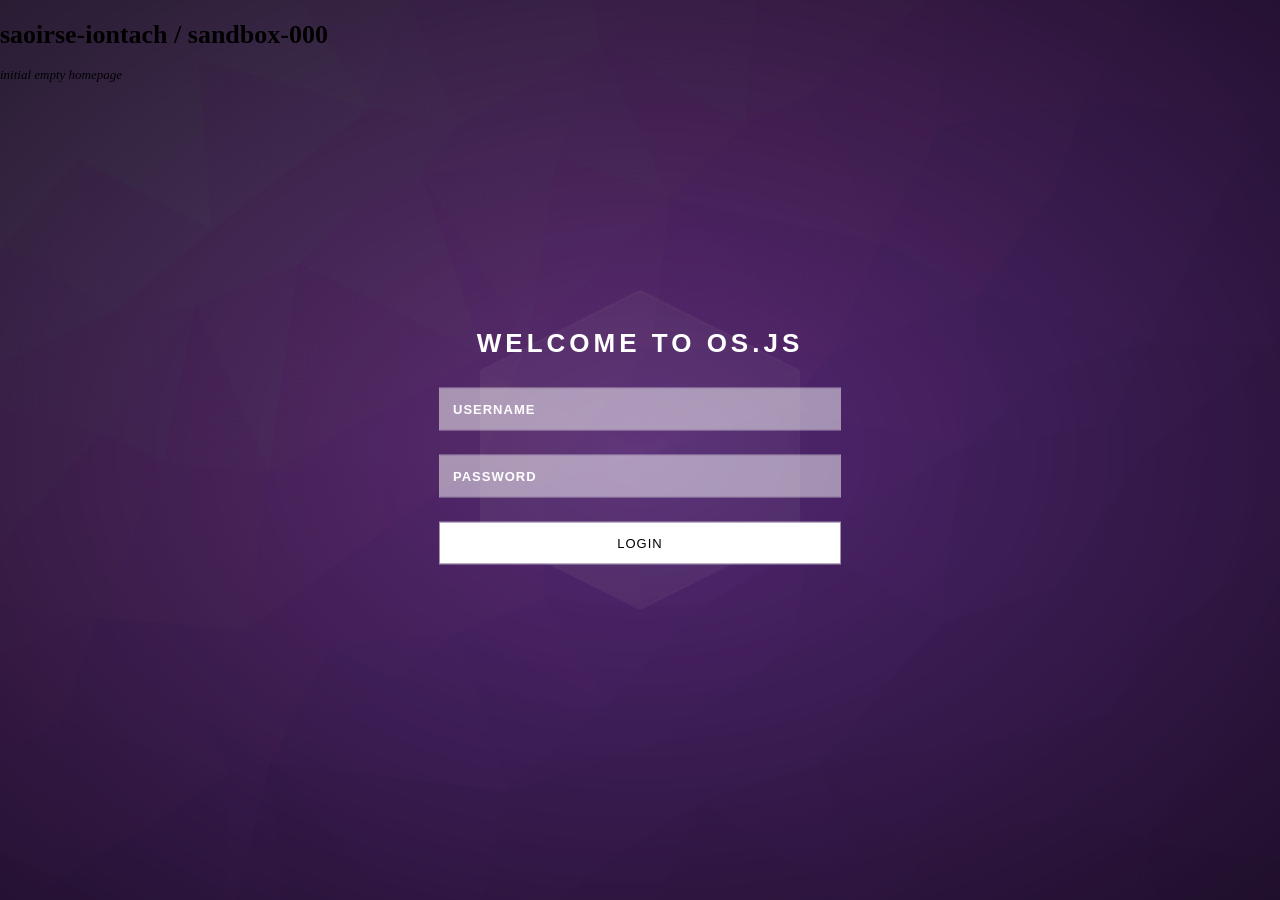
==== index.html @ 9e35e9e3 "osjs copy from https://demo.os-js.org/" ====
<html><head>
  <link href="osjs/vendors~osjs.css" rel="stylesheet">
  <link href="osjs/osjs.css" rel="stylesheet">
  <script type="text/javascript" src="osjs/vendors~osjs.js"></script>
  <script type="text/javascript" src="osjs-bootstrap.js"></script>
</head><body>
  <div style="margin:20px"></div>
  <h1>saoirse-iontach / sandbox-000</h1>
  <em>initial empty homepage</em>
</body></html>
---- osjs/vendors~osjs.css ----
/* roboto-100normal - latin */
@font-face {
  font-family: 'Roboto';
  font-style: normal;
  font-display: swap;
  font-weight: 100;
  src:
    local('Roboto Thin '),
    local('Roboto-Thin'),
    url(fonts/roboto-latin-100.woff2) format('woff2'), /* Super Modern Browsers */
    url(fonts/roboto-latin-100.woff) format('woff'); /* Modern Browsers */
}

/* roboto-100italic - latin */
@font-face {
  font-family: 'Roboto';
  font-style: italic;
  font-display: swap;
  font-weight: 100;
  src:
    local('Roboto Thin italic'),
    local('Roboto-Thinitalic'),
    url(fonts/roboto-latin-100italic.woff2) format('woff2'), /* Super Modern Browsers */
    url(fonts/roboto-latin-100italic.woff) format('woff'); /* Modern Browsers */
}

/* roboto-300normal - latin */
@font-face {
  font-family: 'Roboto';
  font-style: normal;
  font-display: swap;
  font-weight: 300;
  src:
    local('Roboto Light '),
    local('Roboto-Light'),
    url(fonts/roboto-latin-300.woff2) format('woff2'), /* Super Modern Browsers */
    url(fonts/roboto-latin-300.woff) format('woff'); /* Modern Browsers */
}

/* roboto-300italic - latin */
@font-face {
  font-family: 'Roboto';
  font-style: italic;
  font-display: swap;
  font-weight: 300;
  src:
    local('Roboto Light italic'),
    local('Roboto-Lightitalic'),
    url(fonts/roboto-latin-300italic.woff2) format('woff2'), /* Super Modern Browsers */
    url(fonts/roboto-latin-300italic.woff) format('woff'); /* Modern Browsers */
}

/* roboto-400normal - latin */
@font-face {
  font-family: 'Roboto';
  font-style: normal;
  font-display: swap;
  font-weight: 400;
  src:
    local('Roboto Regular '),
    local('Roboto-Regular'),
    url(fonts/roboto-latin-400.woff2) format('woff2'), /* Super Modern Browsers */
    url(fonts/roboto-latin-400.woff) format('woff'); /* Modern Browsers */
}

/* roboto-400italic - latin */
@font-face {
  font-family: 'Roboto';
  font-style: italic;
  font-display: swap;
  font-weight: 400;
  src:
    local('Roboto Regular italic'),
    local('Roboto-Regularitalic'),
    url(fonts/roboto-latin-400italic.woff2) format('woff2'), /* Super Modern Browsers */
    url(fonts/roboto-latin-400italic.woff) format('woff'); /* Modern Browsers */
}

/* roboto-500normal - latin */
@font-face {
  font-family: 'Roboto';
  font-style: normal;
  font-display: swap;
  font-weight: 500;
  src:
    local('Roboto Medium '),
    local('Roboto-Medium'),
    url(fonts/roboto-latin-500.woff2) format('woff2'), /* Super Modern Browsers */
    url(fonts/roboto-latin-500.woff) format('woff'); /* Modern Browsers */
}

/* roboto-500italic - latin */
@font-face {
  font-family: 'Roboto';
  font-style: italic;
  font-display: swap;
  font-weight: 500;
  src:
    local('Roboto Medium italic'),
    local('Roboto-Mediumitalic'),
    url(fonts/roboto-latin-500italic.woff2) format('woff2'), /* Super Modern Browsers */
    url(fonts/roboto-latin-500italic.woff) format('woff'); /* Modern Browsers */
}

/* roboto-700normal - latin */
@font-face {
  font-family: 'Roboto';
  font-style: normal;
  font-display: swap;
  font-weight: 700;
  src:
    local('Roboto Bold '),
    local('Roboto-Bold'),
    url(fonts/roboto-latin-700.woff2) format('woff2'), /* Super Modern Browsers */
    url(fonts/roboto-latin-700.woff) format('woff'); /* Modern Browsers */
}

/* roboto-700italic - latin */
@font-face {
  font-family: 'Roboto';
  font-style: italic;
  font-display: swap;
  font-weight: 700;
  src:
    local('Roboto Bold italic'),
    local('Roboto-Bolditalic'),
    url(fonts/roboto-latin-700italic.woff2) format('woff2'), /* Super Modern Browsers */
    url(fonts/roboto-latin-700italic.woff) format('woff'); /* Modern Browsers */
}

/* roboto-900normal - latin */
@font-face {
  font-family: 'Roboto';
  font-style: normal;
  font-display: swap;
  font-weight: 900;
  src:
    local('Roboto Black '),
    local('Roboto-Black'),
    url(fonts/roboto-latin-900.woff2) format('woff2'), /* Super Modern Browsers */
    url(fonts/roboto-latin-900.woff) format('woff'); /* Modern Browsers */
}

/* roboto-900italic - latin */
@font-face {
  font-family: 'Roboto';
  font-style: italic;
  font-display: swap;
  font-weight: 900;
  src:
    local('Roboto Black italic'),
    local('Roboto-Blackitalic'),
    url(fonts/roboto-latin-900italic.woff2) format('woff2'), /* Super Modern Browsers */
    url(fonts/roboto-latin-900italic.woff) format('woff'); /* Modern Browsers */
}


/*!
 * OS.js - JavaScript Cloud/Web Desktop Platform
 *
 * Copyright (c) 2011-2020, Anders Evenrud <andersevenrud@gmail.com>
 * All rights reserved.
 *
 * Redistribution and use in source and binary forms, with or without
 * modification, are permitted provided that the following conditions are met:
 *
 * 1. Redistributions of source code must retain the above copyright notice, this
 *    list of conditions and the following disclaimer
 * 2. Redistributions in binary form must reproduce the above copyright notice,
 *    this list of conditions and the following disclaimer in the documentation
 *    and/or other materials provided with the distribution
 *
 * THIS SOFTWARE IS PROVIDED BY THE COPYRIGHT HOLDERS AND CONTRIBUTORS "AS IS" AND
 * ANY EXPRESS OR IMPLIED WARRANTIES, INCLUDING, BUT NOT LIMITED TO, THE IMPLIED
 * WARRANTIES OF MERCHANTABILITY AND FITNESS FOR A PARTICULAR PURPOSE ARE
 * DISCLAIMED. IN NO EVENT SHALL THE COPYRIGHT OWNER OR CONTRIBUTORS BE LIABLE FOR
 * ANY DIRECT, INDIRECT, INCIDENTAL, SPECIAL, EXEMPLARY, OR CONSEQUENTIAL DAMAGES
 * (INCLUDING, BUT NOT LIMITED TO, PROCUREMENT OF SUBSTITUTE GOODS OR SERVICES;
 * LOSS OF USE, DATA, OR PROFITS; OR BUSINESS INTERRUPTION) HOWEVER CAUSED AND
 * ON ANY THEORY OF LIABILITY, WHETHER IN CONTRACT, STRICT LIABILITY, OR TORT
 * (INCLUDING NEGLIGENCE OR OTHERWISE) ARISING IN ANY WAY OUT OF THE USE OF THIS
 * SOFTWARE, EVEN IF ADVISED OF THE POSSIBILITY OF SUCH DAMAGE.
 *
 * @author  Anders Evenrud <andersevenrud@gmail.com>
 * @license Simplified BSD License
 */.osjs-root{overflow:hidden;line-height:normal;font-size:13px;width:100%;height:100%;margin:0;padding:0;-webkit-user-select:none;-moz-user-select:none;-ms-user-select:none;user-select:none;background-size:cover;background-position:50% 50%;background-repeat:no-repeat;background-image:url(f4cfc6708cf6bfc17d4b1e775f594ae2.png);position:fixed;top:0;left:0;touch-action:none}.osjs-root[data-dir=rtl]{direction:rtl}.osjs-root input,.osjs-root label,.osjs-root textarea{-webkit-user-select:text;-moz-user-select:text;-ms-user-select:text;user-select:text}.osjs-root[data-mousemove=true] iframe{pointer-events:none}.osjs-boot-splash{position:absolute;top:50%;left:50%;transform:translate(-50%,-50%);z-index:9999999999;background-color:#000;color:#fff;font-size:120%;font-family:sans-serif;padding:1em;text-align:center}.osjs-contents{position:absolute;top:0;left:0;right:0;bottom:0;z-index:10}.osjs-window-behavior-lofi{position:absolute;border:2px solid #000}.osjs-window-resize{z-index:10;position:absolute;min-width:1em;min-height:1em}.osjs-window-resize[data-direction^=n]{top:-.5em}.osjs-window-resize[data-direction^=s]{bottom:-.5em}.osjs-window-resize[data-direction$=w]{left:-.5em}.osjs-window-resize[data-direction$=e]{right:-.5em}.osjs-window-resize[data-direction=nw]{cursor:nw-resize}.osjs-window-resize[data-direction=sw]{cursor:sw-resize}.osjs-window-resize[data-direction=ne]{cursor:ne-resize}.osjs-window-resize[data-direction=se]{cursor:se-resize}.osjs-window-resize[data-direction=n]{cursor:n-resize}.osjs-window-resize[data-direction=s]{cursor:s-resize}.osjs-window-resize[data-direction=w]{cursor:w-resize}.osjs-window-resize[data-direction=e]{cursor:e-resize}.osjs-window-resize[data-direction=n],.osjs-window-resize[data-direction=s]{left:.5em;right:.5em}.osjs-window-resize[data-direction=e],.osjs-window-resize[data-direction=w]{top:.5em;bottom:.5em}.osjs-window-inner{position:relative;z-index:1;display:flex;height:100%;width:100%;flex-direction:column}.osjs-window-header{display:flex;position:relative;box-sizing:border-box;flex:0 0;min-height:2.2em}.osjs-window-header>div{height:100%}.osjs-window-icon>div{width:1em;height:1em;background:url(881c86876af63b732063d7bdd51bb226.png) no-repeat 50% 50%;background-size:cover;cursor:pointer}.osjs-window-title{flex-grow:1;overflow:hidden;text-overflow:ellipsis;white-space:nowrap;pointer-events:none}.osjs-window-button{cursor:pointer;min-width:1em;position:relative;flex-basis:1em}.osjs-window-button *{pointer-events:none}.osjs-window-button>div{width:1em;height:1em}.osjs-window-button:not(:last-child){margin-right:.25em}.osjs-root[data-dir=rtl] .osjs-window-button:not(:last-child){margin-right:0;margin-left:.25em}.osjs-window-content{box-sizing:border-box;position:relative;z-index:1;overflow:hidden;width:100%;height:100%;max-width:100%;flex:1 1;user-select:auto}.osjs-window{position:absolute;box-sizing:border-box;user-select:none;visibility:visible;touch-action:none;-webkit-transform:translateZ(0);-moz-transform:translateZ(0);transform:translateZ(0);-webkit-backface-visibility:hidden;-moz-backface-visibility:hidden;backface-visibility:hidden;-webkit-perspective:1000;-moz-perspective:1000;perspective:1000}.osjs-window:after{content:"";position:absolute;top:0;left:0;right:0;bottom:0;z-index:9999999999;display:none}.osjs-window[data-maximized=true]{top:0!important;left:0!important;width:100%!important;height:100%!important}.osjs-window[data-maximized=true] .osjs-window-resize{cursor:inherit!important}.osjs-window[data-minimized=true]{display:none;visibility:hidden}.osjs-window[data-focused=false] iframe{pointer-events:none}.osjs-window[data-moving=true],.osjs-window[data-resizing=true]{cursor:move}.osjs-window[data-loading=true]:after{display:block}.osjs-window.osjs__drop{outline:2px solid #000}.osjs-window[data-closable=false] .osjs-window-button[data-action=close],.osjs-window[data-maximizable=false] .osjs-window-button[data-action=maximize],.osjs-window[data-minimizable=false] .osjs-window-button[data-action=minimize],.osjs-window[data-resizable=false] .osjs-window-resize{display:none}.osjs-root[data-window-action=true] .osjs-window *{pointer-events:none}.osjs-root[data-mobile=true] .osjs-window{top:0!important;left:0!important;width:100%!important;height:100%!important;opacity:1}.osjs-root[data-mobile=true] .osjs-window .osjs-window-button[data-action=maximize]{display:none}.osjs-notifications{position:absolute;top:0;right:0;pointer-events:none;box-sizing:border-box;padding:1em;z-index:16777272;overflow:visible}.osjs-notification{padding:1em;box-sizing:border-box;pointer-events:all;min-width:200px;margin-bottom:1em}.osjs-notification-wrapper{background-size:3em;background-repeat:no-repeat}.osjs-notification-wrapper[data-has-icon=true]{padding-left:4em}.osjs-root.login:after{position:absolute;top:0;bottom:0;right:0;left:0;content:"";z-index:1000;background:radial-gradient(ellipse at center,rgba(0,0,0,.2) 0,rgba(0,0,0,.65) 100%)}.osjs-login{position:absolute;top:50%;left:50%;z-index:99999;transform:translate(-50%,-50%);display:flex}.osjs-login .osjs-login-field{position:relative}.osjs-login button,.osjs-login input,.osjs-login select{padding:.5em;display:block;width:100%;border-radius:0;border:0;font-family:inherit;font-size:inherit;color:inherit;box-sizing:border-box}.osjs-login button,.osjs-login input[type=submit]{cursor:pointer}#osjs-login{font-family:Roboto,sans-serif;max-width:400px;width:80%}#osjs-login .osjs-login-header{text-align:center;font-weight:300;font-weight:700;font-size:2em;text-transform:uppercase;color:#fff;letter-spacing:4px;line-height:1.5}#osjs-login .osjs-login-logo{min-width:1em;min-height:1em;height:100%;width:100%;background-size:contain;background-repeat:no-repeat;background-position:50%}#osjs-login .osjs-login-logo[data-position=bottom],#osjs-login .osjs-login-logo[data-position=middle],#osjs-login .osjs-login-logo[data-position=top]{min-height:4em}#osjs-login .osjs-login-logo[data-position=left],#osjs-login .osjs-login-logo[data-position=right]{min-width:4em}#osjs-login .osjs-login-logo[data-position=bottom]{margin-top:2em}#osjs-login>div[data-position=left]{margin-right:2em}#osjs-login>div[data-position=right]{margin-left:2em}#osjs-login .osjs-login-content{width:100%;display:flex;flex-direction:column}#osjs-login .osjs-login-field{margin-top:2em}#osjs-login .osjs-login-field-select{position:relative}#osjs-login .osjs-login-field-select:after{content:"↴";position:absolute;top:50%;right:.5em;transform:translate(-50%,-50%);color:#fff}#osjs-login .osjs-login-error{background:rgba(255,0,0,.8);color:#fff;text-align:center;text-decoration:uppercase;padding:1em;margin-top:2em}#osjs-login .osjs-login-stamp{margin-top:2em;font-size:80%;text-align:right;color:hsla(0,0%,100%,.5)}#osjs-login input{outline:1px solid hsla(0,0%,100%,.5)}#osjs-login input:active,#osjs-login input:focus{box-shadow:0 0 .5em hsla(0,0%,100%,.8)}#osjs-login button,#osjs-login input[type=submit]{padding:1em;background-color:#fff;letter-spacing:1px;text-transform:uppercase}#osjs-login input[type=password],#osjs-login input[type=text],#osjs-login select{padding:1em;background:hsla(0,0%,100%,.5);color:#fff;letter-spacing:1px}#osjs-login select{-webkit-appearance:none;-moz-appearance:none;appearance:none}#osjs-login select option{color:#000}#osjs-login ::-webkit-input-placeholder{color:#fff;text-transform:uppercase;font-family:inherit;font-weight:700}#osjs-login ::-moz-placeholder{color:#fff;text-transform:uppercase;font-family:inherit;font-weight:700}#osjs-login :-ms-input-placeholder{color:#fff;text-transform:uppercase;font-family:inherit;font-weight:700}#osjs-login :-moz-placeholder{color:#fff;text-transform:uppercase;font-family:inherit;font-weight:700}.osjs-search{position:absolute;top:50%;left:50%;z-index:1000000000000000100;width:0;height:0;overflow:visible}.osjs-search-container{position:relative;display:flex;flex-direction:column;width:50vw;max-height:80vh;transform:translate(-50%,-50%)}.osjs-search-input{display:block;width:100%;box-sizing:border-box;padding:1em}.osjs-search-message{padding:1em}.osjs-search-results{margin:0;padding:0;list-style-type:none;overflow-x:hidden;overflow-y:scroll}.osjs-search-result{padding:0;margin:1em;display:flex;align-items:center;cursor:pointer}.osjs-search-result img{margin-right:1em}.osjs-desktop-iconview{position:absolute;top:0;right:0;bottom:0;left:0}.osjs-desktop-iconview__wrapper{position:absolute;top:1em;left:1em;width:calc(100% - 2em);height:calc(100% - 2em)}.osjs-desktop-iconview__entry{vertical-align:top;display:inline-block;position:relative;z-index:0;text-align:center;overflow:hidden;margin:.5em;width:5em;height:6.5em}.osjs-desktop-iconview__entry__inner{width:100%;min-height:100%}.osjs-desktop-iconview__entry__icon{flex-grow:1;height:4.5em;width:100%;padding:.5em;box-sizing:border-box;position:relative}.osjs-desktop-iconview__entry__icon__shortcut{width:1em;position:absolute;bottom:0;right:0}.osjs-desktop-iconview__entry__icon__icon{width:100%}.osjs-desktop-iconview__entry__label{height:1rem;width:100%;box-sizing:border-box;overflow:hidden;text-align:center;word-break:break-all;text-overflow:ellipsis}.osjs-desktop-iconview__entry--selected{z-index:1;overflow:visible}.osjs-desktop-iconview__entry--selected .osjs-desktop-iconview__entry__icon{background-color:rgba(0,0,200,.9)}.osjs-desktop-iconview__entry--selected .osjs-desktop-iconview__entry__label{padding:0 .5em .5em;background-color:rgba(0,0,200,.9);color:#fff;overflow:visible;height:auto;overflow-wrap:break-word}
/*!
 * OS.js - JavaScript Cloud/Web Desktop Platform
 *
 * Copyright (c) 2011-2020, Anders Evenrud <andersevenrud@gmail.com>
 * All rights reserved.
 *
 * Redistribution and use in source and binary forms, with or without
 * modification, are permitted provided that the following conditions are met:
 *
 * 1. Redistributions of source code must retain the above copyright notice, this
 *    list of conditions and the following disclaimer
 * 2. Redistributions in binary form must reproduce the above copyright notice,
 *    this list of conditions and the following disclaimer in the documentation
 *    and/or other materials provided with the distribution
 *
 * THIS SOFTWARE IS PROVIDED BY THE COPYRIGHT HOLDERS AND CONTRIBUTORS "AS IS" AND
 * ANY EXPRESS OR IMPLIED WARRANTIES, INCLUDING, BUT NOT LIMITED TO, THE IMPLIED
 * WARRANTIES OF MERCHANTABILITY AND FITNESS FOR A PARTICULAR PURPOSE ARE
 * DISCLAIMED. IN NO EVENT SHALL THE COPYRIGHT OWNER OR CONTRIBUTORS BE LIABLE FOR
 * ANY DIRECT, INDIRECT, INCIDENTAL, SPECIAL, EXEMPLARY, OR CONSEQUENTIAL DAMAGES
 * (INCLUDING, BUT NOT LIMITED TO, PROCUREMENT OF SUBSTITUTE GOODS OR SERVICES;
 * LOSS OF USE, DATA, OR PROFITS; OR BUSINESS INTERRUPTION) HOWEVER CAUSED AND
 * ON ANY THEORY OF LIABILITY, WHETHER IN CONTRACT, STRICT LIABILITY, OR TORT
 * (INCLUDING NEGLIGENCE OR OTHERWISE) ARISING IN ANY WAY OUT OF THE USE OF THIS
 * SOFTWARE, EVEN IF ADVISED OF THE POSSIBILITY OF SUCH DAMAGE.
 *
 * @author  Anders Evenrud <andersevenrud@gmail.com>
 * @licence Simplified BSD License
 */.osjs-gui{display:flex;position:relative;min-width:1em;min-height:1em;box-sizing:border-box}.osjs-window-content>.osjs-gui-box:only-child{position:absolute;top:0;left:0;right:0;bottom:0}.osjs-gui-horizontal{flex-direction:column}.osjs-gui-vertical{flex-direction:row}.osjs-icon{background-repeat:no-repeat;background-position:50% 50%;background-color:transparent;background-size:100%;min-width:1rem;min-height:1rem;display:inline-block;vertical-align:middle}.osjs-gui-box{display:flex;overflow:hidden}.osjs-gui-box>.osjs-gui-menubar,.osjs-gui-box>.osjs-gui-statusbar,.osjs-gui-box>.osjs-gui-toolbar{flex-shrink:0}.osjs-gui-box-container,.osjs-gui-box>.osjs-gui{margin:.5em;flex-shrink:0}.osjs-gui-button>button{cursor:pointer;display:block;margin:0;padding:.5em;outline:0 none;width:100%;height:100%;overflow:hidden;border:0;background:transparent;box-sizing:border-box;font-family:inherit;font-size:inherit;white-space:nowrap}.osjs-gui-button>button::-moz-focus-inner{border:0;padding:0}.osjs-gui-button>button>.osjs-icon+.osjs-label{margin-left:.5em}.osjs-gui-button>button>span{vertical-align:middle}.osjs-gui-field{position:relative}.osjs-gui-field input,.osjs-gui-field select,.osjs-gui-field textarea{display:block;width:100%;height:100%;outline:none;padding:.5em;margin:0;background:transparent;border:0;box-sizing:border-box;resize:none;font-family:inherit;font-size:inherit;border-radius:0}.osjs-gui-textarea-field{flex-direction:column}.osjs-gui-textarea-field>textarea{flex-grow:1}.osjs-gui-select-field>div{position:relative;flex-basis:100%}.osjs-gui-select-field>div>select{-webkit-appearance:none;-moz-appearance:none;appearance:none}.osjs-gui-select-field>div:after{content:"↴";position:absolute;top:50%;transform:translateY(-50%);display:inline-block;width:1em;height:1em;right:.5em}.osjs-gui-toggle-field>label{position:relative;user-select:none!important;display:flex}.osjs-gui-toggle-field>label>input{display:block;position:absolute;visibility:hidden;top:0;left:0;width:100%;height:100%;-webkit-appearance:none;-moz-appearance:none;appearance:none}.osjs-gui-toggle-field>label>input:checked+span:after{display:block}.osjs-gui-toggle-field>label>.osjs-toggle-input{position:relative;display:inline-block;width:1em;height:1em}.osjs-gui-toggle-field>label>.osjs-toggle-input:after,.osjs-gui-toggle-field>label>.osjs-toggle-input:before{content:"";position:absolute;width:1em;height:1em;box-sizing:border-box}.osjs-gui-toggle-field>label>.osjs-toggle-input:before{z-index:10}.osjs-gui-toggle-field>label>.osjs-toggle-input:after{content:"❌";display:none;font-size:80%;top:50%;left:50%;transform:translate(-50%,-50%);z-index:20}.osjs-gui-toggle-field>label>.osjs-toggle-label{display:block;flex-grow:1;position:relative;padding-left:.5em}.osjs-gui-field-label{display:flex;flex-wrap:nowrap;justify-content:left}.osjs-gui-field-label>label{display:block}.osjs-gui-field-label>.osjs-gui{margin:0}.osjs-gui-field-label.osjs-gui-field-label-on-top{flex-direction:column}.osjs-gui-field-label.osjs-gui-field-label-on-top>label{margin-bottom:.5em}.osjs-gui-field-label.osjs-gui-field-label-on-bottom{flex-direction:column-reverse}.osjs-gui-field-label.osjs-gui-field-label-on-bottom>label{margin-top:.5em}.osjs-gui-field-label.osjs-gui-field-label-on-left{flex-direction:row;align-items:center}.osjs-gui-field-label.osjs-gui-field-label-on-left>label{margin-right:.5em}.osjs-gui-field-label.osjs-gui-field-label-on-left>.osjs-gui{flex:1 1}.osjs-root[data-dir=rtl] .osjs-gui-select-field>div:after{right:auto;left:.5em}.osjs-gui-list-view{overflow:hidden}.osjs-gui-list-view .osjs-icon{margin-right:.5em}.osjs-gui-list-view-wrapper{min-height:4em;display:flex;flex-basis:100%;overflow:auto;align-items:flex-start;position:relative}.osjs-gui-list-view-pane{min-width:1em;min-height:1em;position:relative;flex:1 1}.osjs-gui-list-view-pane:last-child{flex-grow:1}.osjs-gui-list-view-cell,.osjs-gui-list-view-header{position:relative;padding:.5em;flex-shrink:0;z-index:1;min-height:1em;display:flex}.osjs-gui-list-view-cell>span,.osjs-gui-list-view-header>span{min-height:1rem;text-overflow:ellipsis;white-space:nowrap;overflow:hidden;flex:1 1;line-height:1}.osjs-gui-list-view-header{z-index:10;position:sticky;top:0}.osjs-root[data-dir=rtl] .osjs-gui-list-view .osjs-icon{margin-right:0;margin-left:.5em}.osjs-gui-icon-view-wrapper{flex-basis:100%;flex-wrap:wrap;overflow:auto}.osjs-gui-icon-view-entry{position:relative;display:inline-block;width:6em;height:7em;text-align:center;overflow:visible;z-index:1}.osjs-gui-icon-view-entry.osjs__active{z-index:2}.osjs-gui-icon-view-entry.osjs__active .osjs__label{overflow:visible!important;height:auto!important}.osjs-gui-icon-view-entry *{pointer-events:none}.osjs-gui-icon-view-entry>.osjs__container{box-sizing:border-box;position:absolute;top:0;left:0;width:100%;height:100%}.osjs-gui-icon-view-entry>.osjs__container>.osjs__image{padding:.5em}.osjs-gui-icon-view-entry>.osjs__container>.osjs__image>.osjs-icon{width:3em;height:3em}.osjs-gui-icon-view-entry>.osjs__container>.osjs__label{padding:.5em;height:2em;line-height:1.2;overflow:hidden;word-break:break-all}.osjs-gui-icon-view-entry>.osjs__container>.osjs__label>span,.osjs-gui-image{display:block}.osjs-gui-video{display:block;background-color:#000;flex-basis:100%}.osjs-gui-video>video{background-color:#000;width:100%;height:100%}.osjs-gui-menubar{margin:0!important}.osjs-gui-menubar>div{box-sizing:border-box}.osjs-gui-menubar>div>span{margin:.5em;display:block;pointer-events:none}.osjs-gui-menu{position:absolute;z-index:9999999999}.osjs-gui-menu ul{list-style-type:none}.osjs-gui-menu ul,.osjs-gui-menu ul>li{margin:0;padding:0}.osjs-gui-menu ul>li>div{position:relative;cursor:pointer}.osjs-gui-menu ul>li>div>ul{display:none;position:absolute;z-index:10;left:100%;top:0}.osjs-gui-menu ul>li>div>ul.clamp-right{left:auto;right:100%}.osjs-gui-menu ul>li>div:hover>ul{display:block}.osjs-gui-menu-separator{height:1px;display:block;padding:.5em;box-sizing:border-box}.osjs-gui-menu-separator:after{content:"";display:block;background:hsla(0,0%,100%,.5);height:1px}.osjs-gui-menu-label{display:flex;padding:.5em 1.5em .5em .5em;box-sizing:border-box;position:relative;pointer-events:none;white-space:nowrap;min-height:1rem;align-items:center}.osjs-gui-menu-label>.osjs-gui-menu-checkbox,.osjs-gui-menu-label>.osjs-icon{margin-right:.5em}.osjs-gui-menu-label>.osjs-gui-menu-checkbox:after{left:50%;top:50%;transform:translate(-50%,-50%);content:"✓";text-align:center;display:none}.osjs-gui-menu-label>.osjs-gui-menu-checkbox.active:after{display:inline}.osjs-gui-menu-container[data-has-children]>.osjs-gui-menu-label:after{content:"▶";position:absolute;right:.5em;top:50%;transform:translateY(-50%)}.osjs-root[data-dir=rtl] .osjs-gui-menu-label{padding-right:.5em;padding-left:1.5em}.osjs-root[data-dir=rtl] .osjs-gui-menu-label>.osjs-gui-menu-checkbox,.osjs-root[data-dir=rtl] .osjs-gui-menu-label>.osjs-icon{margin-right:0;margin-left:.5em}.osjs-root[data-dir=rtl] .osjs-gui-menu-container[data-has-children]>.osjs-gui-menu-label:after{right:auto;left:.5em}.osjs-gui-panes{height:100%;overflow:hidden;position:relative}.osjs-gui-panes-inner{position:absolute;top:0;left:0;right:0;bottom:0;display:flex}.osjs-gui-panes-inner.osjs-gui-vertical>.osjs-gui-panes-pane>.osjs-gui{width:100%}.osjs-gui-panes-inner.osjs-gui-vertical>.osjs-gui-panes-spacer{height:100%;width:.5em;min-width:.5em;cursor:ew-resize}.osjs-gui-panes-inner.osjs-gui-horizontal>.osjs-gui-panes-pane>.osjs-gui{height:100%}.osjs-gui-panes-inner.osjs-gui-horizontal>.osjs-gui-panes-spacer{width:100%;height:.5em;min-height:.5em;cursor:ns-resize}.osjs-gui-panes-pane{position:relative;margin:.5em;box-sizing:border-box;overflow:hidden;display:flex}.osjs-gui-panes-pane:last-of-type{flex-grow:1}.osjs-gui-progressbar-wrapper{display:flex;z-index:1;width:100%;line-height:2;padding:.5em;text-align:center;min-height:2em;position:relative;box-sizing:border-box;flex-grow:1}.osjs-gui-progressbar-value{position:absolute;top:0;left:0;width:0;height:100%;z-index:2}.osjs-gui-progressbar-label{z-index:3;position:absolute;top:0;left:0;width:100%;height:100%}.osjs-gui-progressbar-label>span{display:inline-block;position:absolute;top:50%;left:50%;transform:translate(-50%,-50%)}.osjs-gui-statusbar{white-space:nowrap}.osjs-gui-tabs{display:flex;flex:1 1}.osjs-gui-tabs-wrapper{display:flex;flex-grow:1;flex-direction:column}.osjs-gui-tabs-header{display:flex;flex-shrink:0}.osjs-gui-tabs-header>div{padding:.5em;cursor:pointer;position:relative;z-index:2;white-space:nowrap}.osjs-gui-tabs-panes{position:relative;z-index:1;flex-grow:1;display:flex;overflow:hidden}.osjs-gui-tabs-panes>div{display:none;padding:.5em;width:100%;overflow:auto}.osjs-gui-tabs-panes>div.osjs__active{display:flex;flex-grow:1;flex-shrink:1}.osjs-gui-toolbar{display:flex}.osjs-gui-toolbar>.osjs-gui{flex-shrink:0}.osjs-gui-toolbar.osjs-gui-vertical>.osjs-gui:not(:last-child){margin-right:1em}.osjs-gui-toolbar.osjs-gui-horizontal>.osjs-gui:not(:last-child){margin-bottom:1em}.osjs-root[data-dir=rtl] .osjs-gui-toolbar.osjs-gui-vertical>.osjs-gui:not(:last-child){margin-right:0;margin-left:1em}.osjs-root[data-dir=rtl] .osjs-gui-toolbar.osjs-gui-horizontal>.osjs-gui:not(:last-child){margin-bottom:0;margin-top:1em}.osjs-gui-iframe>iframe{display:block;border:0;background-color:#fff;position:absolute;top:0;left:0;box-sizing:border-box;width:100%;height:100%}.osjs-gui-expander{display:block}.osjs-gui-expander-wrapper{display:flex;flex-direction:column}.osjs-gui-expander-header{flex:1 1;display:flex;padding:.5em;cursor:pointer}.osjs-gui-expander-header-icon{flex:0 0;min-width:1em;margin-right:.5em}.osjs-gui-expander-header-icon:after{content:"▼"}.osjs-gui-expander-header-icon[data-active=true]:after{content:"▲"}.osjs-gui-expander-header-label{flex:1 1}.osjs-gui-expander-content{margin-top:1em}
/*!
 * OS.js - JavaScript Cloud/Web Desktop Platform
 *
 * Copyright (c) 2011-2020, Anders Evenrud <andersevenrud@gmail.com>
 * All rights reserved.
 *
 * Redistribution and use in source and binary forms, with or without
 * modification, are permitted provided that the following conditions are met:
 *
 * 1. Redistributions of source code must retain the above copyright notice, this
 *    list of conditions and the following disclaimer
 * 2. Redistributions in binary form must reproduce the above copyright notice,
 *    this list of conditions and the following disclaimer in the documentation
 *    and/or other materials provided with the distribution
 *
 * THIS SOFTWARE IS PROVIDED BY THE COPYRIGHT HOLDERS AND CONTRIBUTORS "AS IS" AND
 * ANY EXPRESS OR IMPLIED WARRANTIES, INCLUDING, BUT NOT LIMITED TO, THE IMPLIED
 * WARRANTIES OF MERCHANTABILITY AND FITNESS FOR A PARTICULAR PURPOSE ARE
 * DISCLAIMED. IN NO EVENT SHALL THE COPYRIGHT OWNER OR CONTRIBUTORS BE LIABLE FOR
 * ANY DIRECT, INDIRECT, INCIDENTAL, SPECIAL, EXEMPLARY, OR CONSEQUENTIAL DAMAGES
 * (INCLUDING, BUT NOT LIMITED TO, PROCUREMENT OF SUBSTITUTE GOODS OR SERVICES;
 * LOSS OF USE, DATA, OR PROFITS; OR BUSINESS INTERRUPTION) HOWEVER CAUSED AND
 * ON ANY THEORY OF LIABILITY, WHETHER IN CONTRACT, STRICT LIABILITY, OR TORT
 * (INCLUDING NEGLIGENCE OR OTHERWISE) ARISING IN ANY WAY OUT OF THE USE OF THIS
 * SOFTWARE, EVEN IF ADVISED OF THE POSSIBILITY OF SUCH DAMAGE.
 *
 * @author  Anders Evenrud <andersevenrud@gmail.com>
 * @licence Simplified BSD License
 */.osjs-dialog-buttons{justify-content:flex-end}.osjs-dialog-message,.osjs-dialog-status{margin-bottom:1em;min-height:1em;line-height:1.5}
/*!
 * OS.js - JavaScript Cloud/Web Desktop Platform
 *
 * Copyright (c) 2011-2020, Anders Evenrud <andersevenrud@gmail.com>
 * All rights reserved.
 *
 * Redistribution and use in source and binary forms, with or without
 * modification, are permitted provided that the following conditions are met:
 *
 * 1. Redistributions of source code must retain the above copyright notice, this
 *    list of conditions and the following disclaimer
 * 2. Redistributions in binary form must reproduce the above copyright notice,
 *    this list of conditions and the following disclaimer in the documentation
 *    and/or other materials provided with the distribution
 *
 * THIS SOFTWARE IS PROVIDED BY THE COPYRIGHT HOLDERS AND CONTRIBUTORS "AS IS" AND
 * ANY EXPRESS OR IMPLIED WARRANTIES, INCLUDING, BUT NOT LIMITED TO, THE IMPLIED
 * WARRANTIES OF MERCHANTABILITY AND FITNESS FOR A PARTICULAR PURPOSE ARE
 * DISCLAIMED. IN NO EVENT SHALL THE COPYRIGHT OWNER OR CONTRIBUTORS BE LIABLE FOR
 * ANY DIRECT, INDIRECT, INCIDENTAL, SPECIAL, EXEMPLARY, OR CONSEQUENTIAL DAMAGES
 * (INCLUDING, BUT NOT LIMITED TO, PROCUREMENT OF SUBSTITUTE GOODS OR SERVICES;
 * LOSS OF USE, DATA, OR PROFITS; OR BUSINESS INTERRUPTION) HOWEVER CAUSED AND
 * ON ANY THEORY OF LIABILITY, WHETHER IN CONTRACT, STRICT LIABILITY, OR TORT
 * (INCLUDING NEGLIGENCE OR OTHERWISE) ARISING IN ANY WAY OUT OF THE USE OF THIS
 * SOFTWARE, EVEN IF ADVISED OF THE POSSIBILITY OF SUCH DAMAGE.
 *
 * @author  Anders Evenrud <andersevenrud@gmail.com>
 * @licence Simplified BSD License
 */.osjs-panel{display:flex;min-height:1em;align-items:center;box-sizing:border-box;position:absolute;left:0;right:0;line-height:normal}.osjs-panel[data-ontop=true]{z-index:16777271}.osjs-panel[data-position=top]{top:0}.osjs-panel[data-position=bottom]{bottom:0}.osjs-panel>.osjs-panel-item{min-height:1em;position:relative;box-sizing:border-box;padding:.6666666667em}.osjs-panel .osjs-panel-item--icon{display:flex;align-items:center}.osjs-panel .osjs-panel-item--icon>img{height:1em;margin-right:.5em}.osjs-root[data-dir=rtl] .osjs-panel .osjs-panel-item--icon>img{margin-right:0;margin-left:.5em}.osjs-panel-item[data-name=clock]{display:flex;align-items:center;white-space:nowrap}.osjs-panel-item[data-name=menu]{display:flex;align-items:center;padding:0}.osjs-panel-item[data-name=menu]>div{padding:.6666666667em}.osjs-panel-item[data-name=tray]{display:flex;padding:0}.osjs-panel-item[data-name=tray]>div{flex:1 1;padding:.6666666667em .3333333333em}.osjs-panel-item[data-name=tray]>div>img{margin-left:0!important;margin-right:0;vertical-align:middle}.osjs-panel-item[data-name=windows]{display:flex;flex:1 1;overflow:hidden;padding:0}.osjs-panel-item[data-name=windows]>div{cursor:pointer;flex:initial;padding:.6666666667em;min-width:4em}.osjs-panel-item[data-name=windows]>div>span{display:block;overflow:hidden;white-space:nowrap;text-overflow:ellipsis}

/*# sourceMappingURL=vendors~osjs.css.map*/
---- osjs/osjs.css ----
/*!
 * OS.js - JavaScript Cloud/Web Desktop Platform
 *
 * Copyright (c) 2011-2020, Anders Evenrud <andersevenrud@gmail.com>
 * All rights reserved.
 *
 * Redistribution and use in source and binary forms, with or without
 * modification, are permitted provided that the following conditions are met:
 *
 * 1. Redistributions of source code must retain the above copyright notice, this
 *    list of conditions and the following disclaimer
 * 2. Redistributions in binary form must reproduce the above copyright notice,
 *    this list of conditions and the following disclaimer in the documentation
 *    and/or other materials provided with the distribution
 *
 * THIS SOFTWARE IS PROVIDED BY THE COPYRIGHT HOLDERS AND CONTRIBUTORS "AS IS" AND
 * ANY EXPRESS OR IMPLIED WARRANTIES, INCLUDING, BUT NOT LIMITED TO, THE IMPLIED
 * WARRANTIES OF MERCHANTABILITY AND FITNESS FOR A PARTICULAR PURPOSE ARE
 * DISCLAIMED. IN NO EVENT SHALL THE COPYRIGHT OWNER OR CONTRIBUTORS BE LIABLE FOR
 * ANY DIRECT, INDIRECT, INCIDENTAL, SPECIAL, EXEMPLARY, OR CONSEQUENTIAL DAMAGES
 * (INCLUDING, BUT NOT LIMITED TO, PROCUREMENT OF SUBSTITUTE GOODS OR SERVICES;
 * LOSS OF USE, DATA, OR PROFITS; OR BUSINESS INTERRUPTION) HOWEVER CAUSED AND
 * ON ANY THEORY OF LIABILITY, WHETHER IN CONTRACT, STRICT LIABILITY, OR TORT
 * (INCLUDING NEGLIGENCE OR OTHERWISE) ARISING IN ANY WAY OUT OF THE USE OF THIS
 * SOFTWARE, EVEN IF ADVISED OF THE POSSIBILITY OF SUCH DAMAGE.
 *
 * @author  Anders Evenrud <andersevenrud@gmail.com>
 * @licence Simplified BSD License
 */
body,
html {
  width: 100%;
  height: 100%;
}

/*# sourceMappingURL=osjs.css.map*/
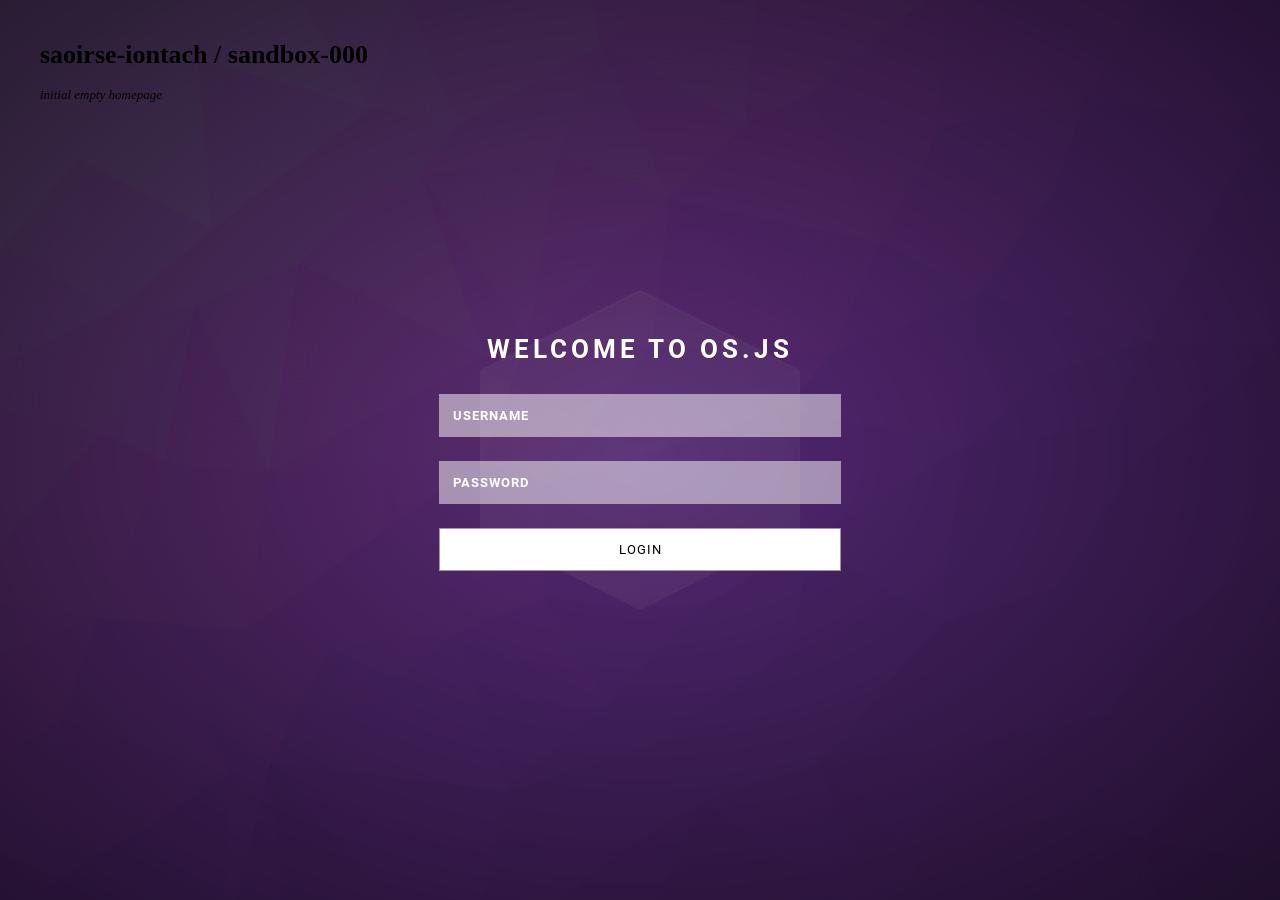
==== commit b5864584: "add support for served from local disk" ====
--- a/index.html
+++ b/index.html
@@ -1,10 +1,17 @@
+<!DOCTYPE html>
 <html><head>
-  <link href="osjs/vendors~osjs.css" rel="stylesheet">
-  <link href="osjs/osjs.css" rel="stylesheet">
-  <script type="text/javascript" src="osjs/vendors~osjs.js"></script>
-  <script type="text/javascript" src="osjs-bootstrap.js"></script>
+  <link rel="stylesheet" href="osjs/vendors~osjs.css">
+  <link rel="stylesheet" href="osjs/osjs.css">
+  <script async type="text/javascript" src="osjs/vendors~osjs.js"></script>
+  <script async type="text/javascript" src="osjs-bootstrap.js"></script>
+
+  <script defer type="text/javascript" src="osjs-local.js"></script>
+  <script defer type="text/javascript" src="osjs/metadata.js"></script>
+
+  <script>window.adsbygoogle = ''; // for Welcome app</script>
 </head><body>
-  <div style="margin:20px"></div>
-  <h1>saoirse-iontach / sandbox-000</h1>
-  <em>initial empty homepage</em>
-</body></html>
+  <div style="margin:40px">
+    <h1>saoirse-iontach / sandbox-000</h1>
+    <em>initial empty homepage</em>
+  </div>
+</body></html>
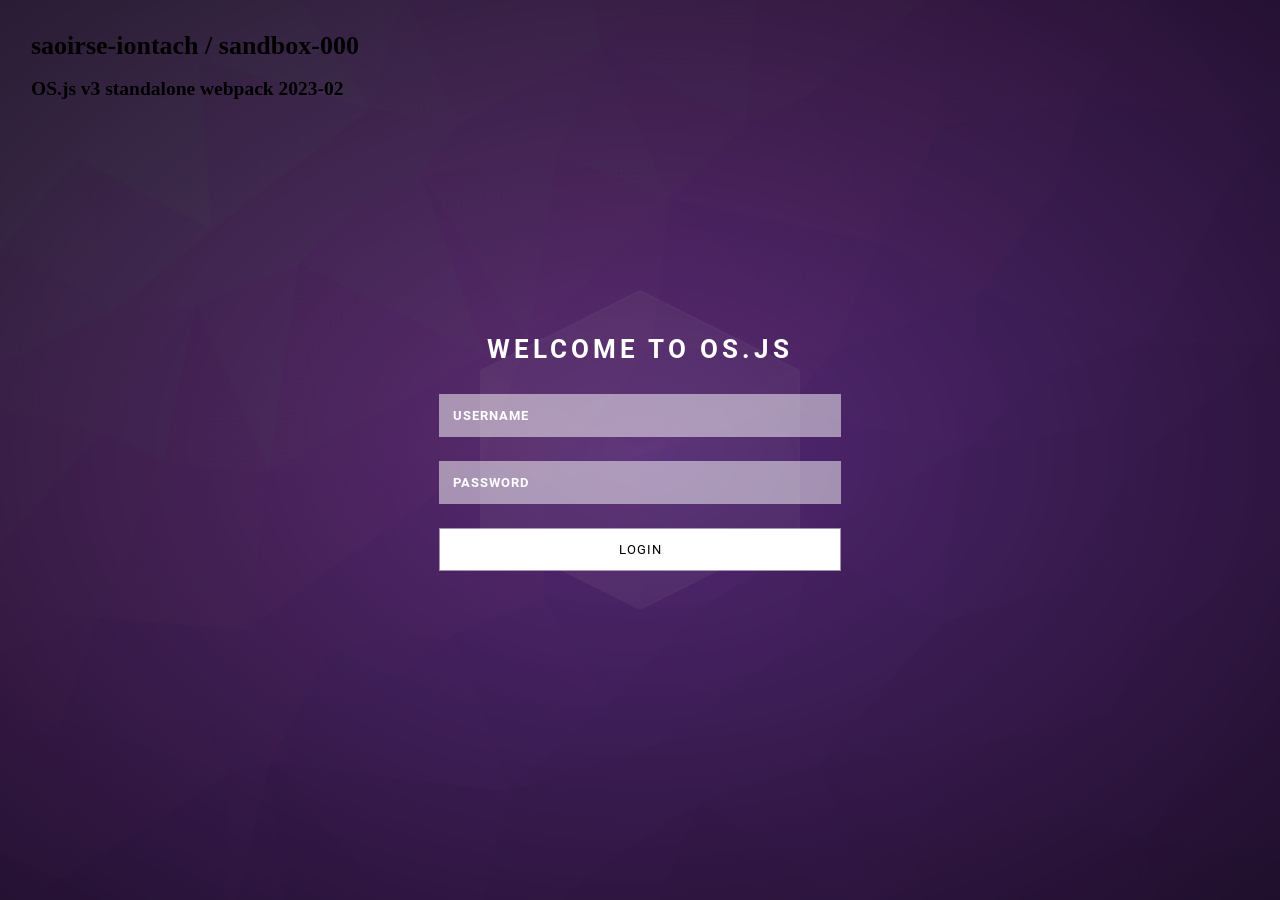
==== commit 84fc46e8: "update index.html welcome message" ====
--- a/index.html
+++ b/index.html
@@ -3,15 +3,18 @@
   <link rel="stylesheet" href="osjs/vendors~osjs.css">
   <link rel="stylesheet" href="osjs/osjs.css">
   <script async type="text/javascript" src="osjs/vendors~osjs.js"></script>
-  <script async type="text/javascript" src="osjs-bootstrap.js"></script>
+  <script async type="text/javascript" src="osjs-saoirse/osjs-bootstrap.js"></script>
+  <script defer type="text/javascript" src="osjs-saoirse/osjs-hooks.js"></script>
+  <script defer type="text/javascript" src="osjs-saoirse/broofa-mime.js"></script>
 
-  <script defer type="text/javascript" src="osjs-local.js"></script>
+  <script defer type="text/javascript" src="osjs-saoirse/osjs-wpfs.js"></script>
+  <script defer type="text/javascript" src="osjs-saoirse/osjs-local.js"></script>
   <script defer type="text/javascript" src="osjs/metadata.js"></script>
 
-  <script>window.adsbygoogle = ''; // for Welcome app</script>
 </head><body>
-  <div style="margin:40px">
+  <div style="margin:31px">
     <h1>saoirse-iontach / sandbox-000</h1>
-    <em>initial empty homepage</em>
+    <h2>OS.js v3 standalone webpack 2023-02</h2>
+    <!--em>initial empty homepage</em-->
   </div>
 </body></html>
